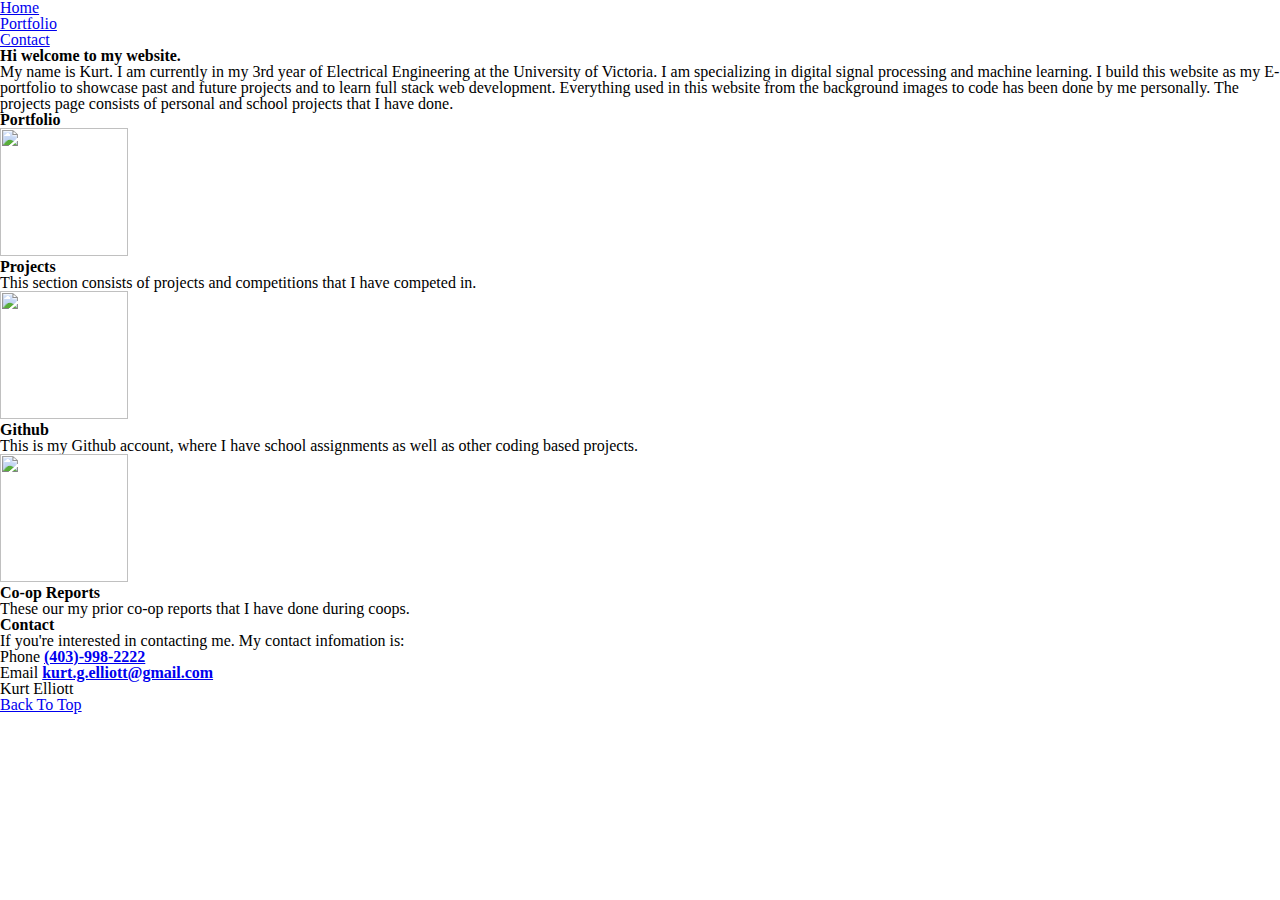
==== index.htm @ c13d653d "Add files via upload" ====
<!DOCTYPE html>
<html lang="en">

<head>
  <meta charset="UTF-8">
  <title>Kurt's Portfolio</title>
  <meta name="viewport" content="width=device-width, initial-scale=1">
  <link rel="stylesheet" href="css/reset.css">
  <link rel="stylesheet" href="css/styles.css">
  <link href="https://fonts.googleapis.com/css?family=Ubuntu" rel="stylesheet">
</head>

<body>

  <header>
    <div id="home">
      <nav>
        <ul>
          <li><a href="#home">Home</a></li>
          <li><a href="#profile">Portfolio</a></li>
          <li><a href="#contact">Contact</a></li>
        </ul>
      </nav>
    </div>
  </header>
  <div class="bgimg-1">
    <div class="container">
      <h3> Hi welcome to my website.</h3>
      <p class="about"> My name is Kurt. I am currently in my 3rd year of Electrical Engineering at the University of
        Victoria. I am specializing in digital signal processing and machine learning. I build this website
        as my E-portfolio to showcase past and future projects and to learn full stack web development. Everything
        used in this website from the background images to code has been done by me personally. The projects page
        consists of personal and school projects that I have done.
      </p>
    </div>
  </div>

  <div class="bgimg-2">
    <h3>Portfolio</h3>
    <div class="row-1">
      <div class="col">
        <a href="projects/index.htm" target="_blank"><img src="images/portfolio-1.png" height="128" width="128"></a>
        <h4> Projects </h4>
        <p>This section consists of projects and competitions that I have competed in.
        </p>
      </div>
      <div class="col">
        <a href="https://www.github.com/Kurtle250" target="_blank"><img src="images/portfolio-2.png" height="128" width="128">
        </a>
        <h4> Github </h4>
        <p>This is my Github account, where I have school assignments as well as other coding based projects.
        </p>
      </div>
      <div class="col">
        <a href="https://www.github.com/Kurtle250" target="_blank"><img src="images/portfolio-3.png" height="128" width="128"></a>
        <h4>Co-op Reports</h4>
        <p> These our my prior co-op reports that I have done during coops.</p>
      </div>
    </div>
  </div>

  <div id="contact">
    <h3> Contact </h3>
    <p> If you're interested in contacting me. My contact infomation is:<p>
        <ul>
          <li> Phone <a href="tel:1-403-998-2222"><strong> (403)-998-2222 </strong></a></li>
          <li> Email <a href="mailto:kurt.g.elliott@gmail.com"><strong>kurt.g.elliott@gmail.com
              </strong></a></li>
        </ul>
  </div>
  <footer class="clearfix">
    <p class="left">Kurt Elliott </p>
    <a href="#home" class="right">Back To Top</a>
  </footer>
</body>

</html>
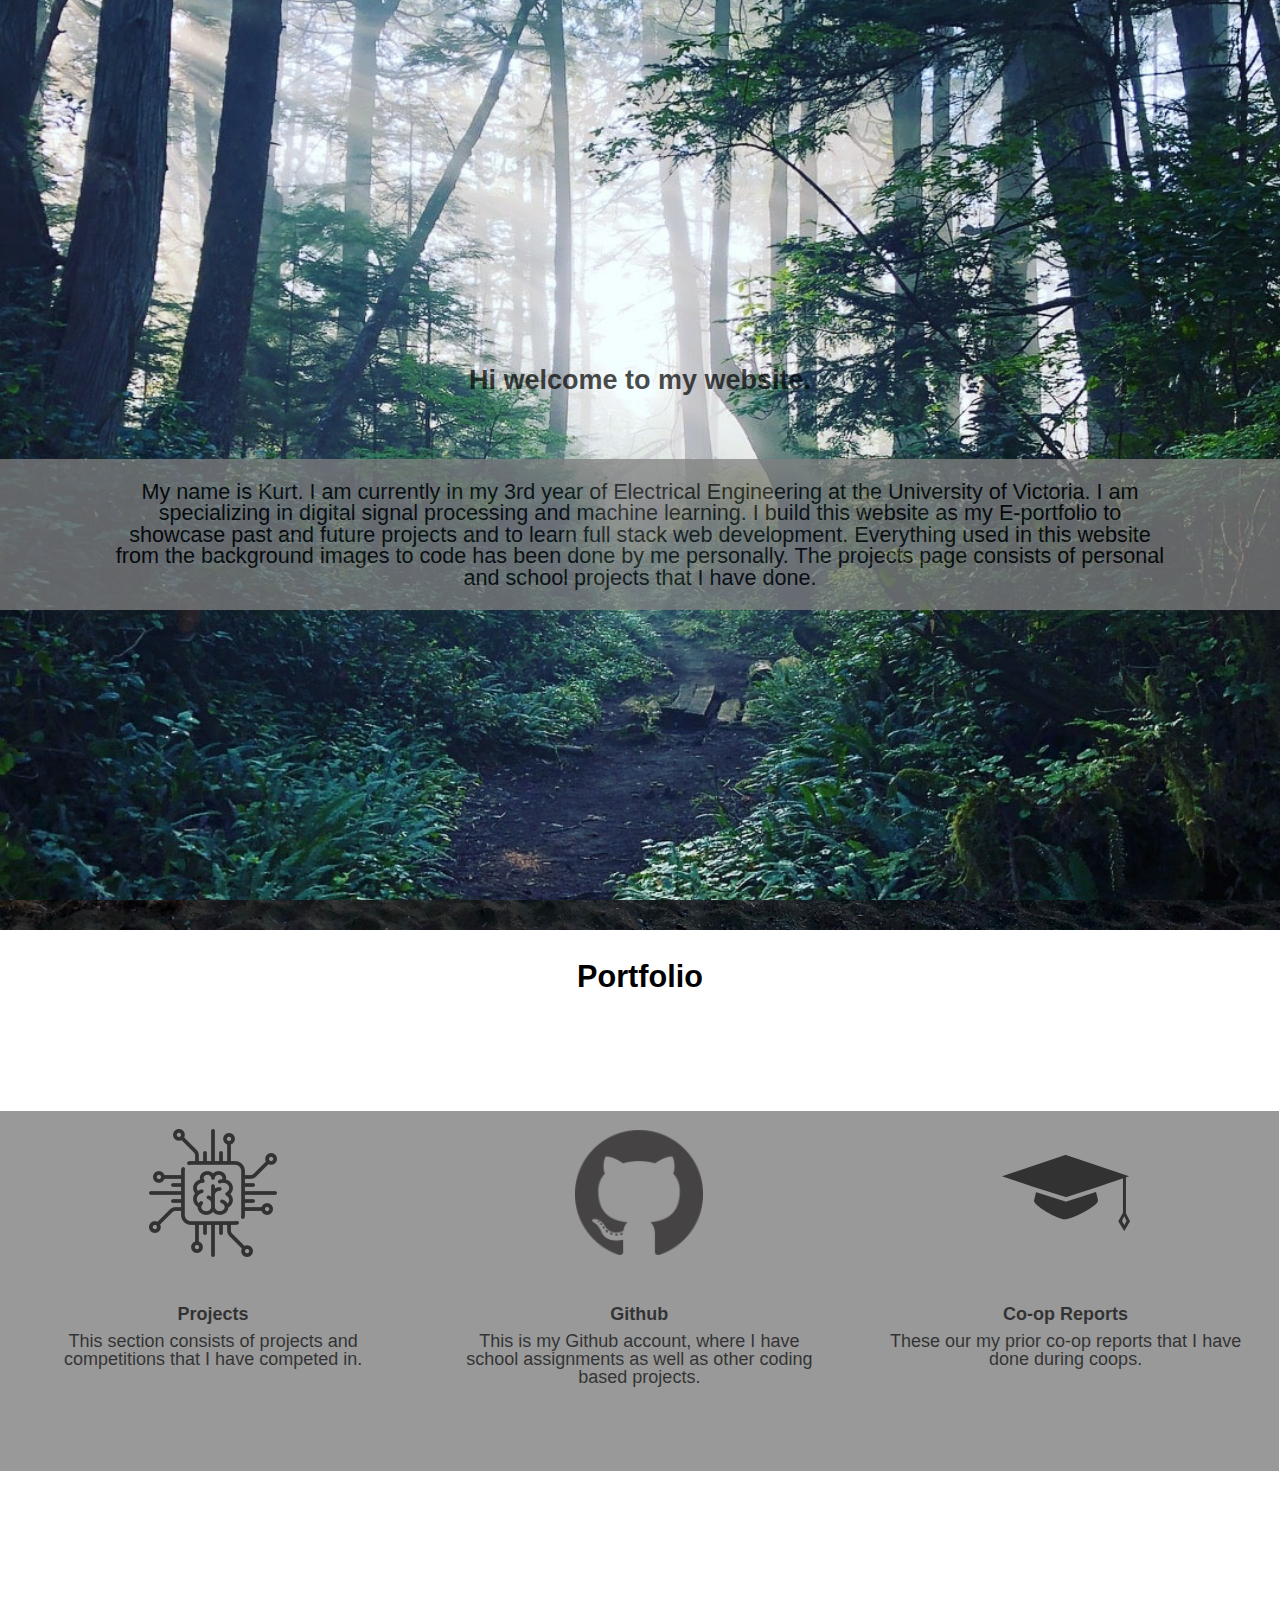
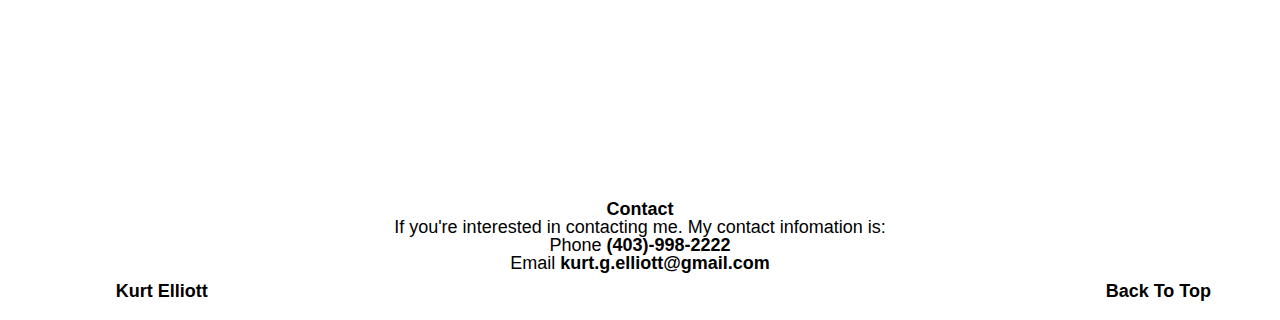
==== commit 6d8cd28e: "Added alt img source for valid html" ====
--- a/index.htm
+++ b/index.htm
@@ -39,20 +39,20 @@
     <h3>Portfolio</h3>
     <div class="row-1">
       <div class="col">
-        <a href="projects/index.htm" target="_blank"><img src="images/portfolio-1.png" height="128" width="128"></a>
+        <a href="projects/index.htm" target="_blank"><img src="images/portfolio-1.png" alt="Projects" height="128" width="128"></a>
         <h4> Projects </h4>
         <p>This section consists of projects and competitions that I have competed in.
         </p>
       </div>
       <div class="col">
-        <a href="https://www.github.com/Kurtle250" target="_blank"><img src="images/portfolio-2.png" height="128" width="128">
+        <a href="https://www.github.com/Kurtle250" target="_blank"><img src="images/portfolio-2.png" alt="Github" height="128" width="128">
         </a>
         <h4> Github </h4>
         <p>This is my Github account, where I have school assignments as well as other coding based projects.
         </p>
       </div>
       <div class="col">
-        <a href="https://www.github.com/Kurtle250" target="_blank"><img src="images/portfolio-3.png" height="128" width="128"></a>
+        <a href="https://www.github.com/Kurtle250" target="_blank"><img src="images/portfolio-3.png" alt="Co-Op report" height="128" width="128"></a>
         <h4>Co-op Reports</h4>
         <p> These our my prior co-op reports that I have done during coops.</p>
       </div>
--- a/css/styles.css
+++ b/css/styles.css
@@ -0,0 +1,139 @@
+* {
+  box-sizing: border-box;
+}
+body {
+  font-family: arial , sans-serif;
+  font-size: large;
+  margin: 0;
+  padding : 0;
+  text-align: center;
+  text-decoration: none;
+}
+
+#home nav li{
+  display: inline-block;
+  background-color: transparent;
+  font-size: 1.2em;
+  padding: 0.5em 0.5em;
+  float: right;
+  opacity: 0.8;
+
+}
+#home a:hover {
+  background-color: grey;
+  color: black;
+  padding: 0.5em 0.5em;
+}
+a{
+  text-decoration: none;
+  color: black;
+}
+div.bgimg-1, div.bgimg-2 {
+  position: relative;
+  background-attachment: fixed;
+  background-position: center;
+  background-repeat: no-repeat;
+  background-size: cover;
+
+}
+.bgimg-1 {
+  background-image: url(../images/forrest.jpg);
+  min-height: 50em;
+
+}
+.bgimg-2 {
+  background-image: url(../images/beach.jpg);
+  min-height: 50em;
+}
+div.container h3{
+  position: relative;
+  align-items: center;
+  top: 12em;
+  font-size: 1.5em;
+  clear: both;
+  opacity: 0.70;
+}
+div.container p {
+  position: relative;
+  top: 18em;
+  font-size: 1.2em;
+  padding: 1em 5em;
+  background-color: grey;
+  opacity: 0.75;
+}
+
+div.bgimg-2 h3 {
+  position: relative;
+  top: 2em;
+  font-size: 1.7em;
+}
+
+.row-1 div {
+  position: relative;
+  float: left;
+  display: block;
+  width: 33.3%;
+  height:20em;
+  top: 10em;
+  background-color: grey;
+  opacity: 0.8;
+  padding-top: 1em;
+}
+
+ .col p, h4 {
+  position: relative;
+  background-color: grey;
+  top: 2em;
+  margin:0.5em;
+  padding: 0 1em;
+}
+
+
+.contact h3 {
+    margin-top: 2%;
+}
+
+.contact ul {
+    margin-bottom: 6%;
+}
+
+.contact ul li {
+    list-style: none;
+    margin: 2%;
+    padding: 0%;
+    border-radius: 5%;
+}
+
+
+footer {
+  margin: 10px auto;
+  padding-bottom: 10px;
+  font-weight: bold;
+  max-width: 90%;
+}
+
+.left {
+  float: left;
+  display: inline-block;
+  margin: 0px;
+  padding-left: 4.5%;
+}
+
+.right {
+  float: right;
+  text-decoration: none;
+  display: inline-block;
+  margin-right: 5px;
+}
+
+nav ul, .contact a {
+  padding: 0;
+  font-weight: bold;
+}
+
+
+.clearfix::after {
+    content: "";
+    clear: both;
+    display: table;
+}
